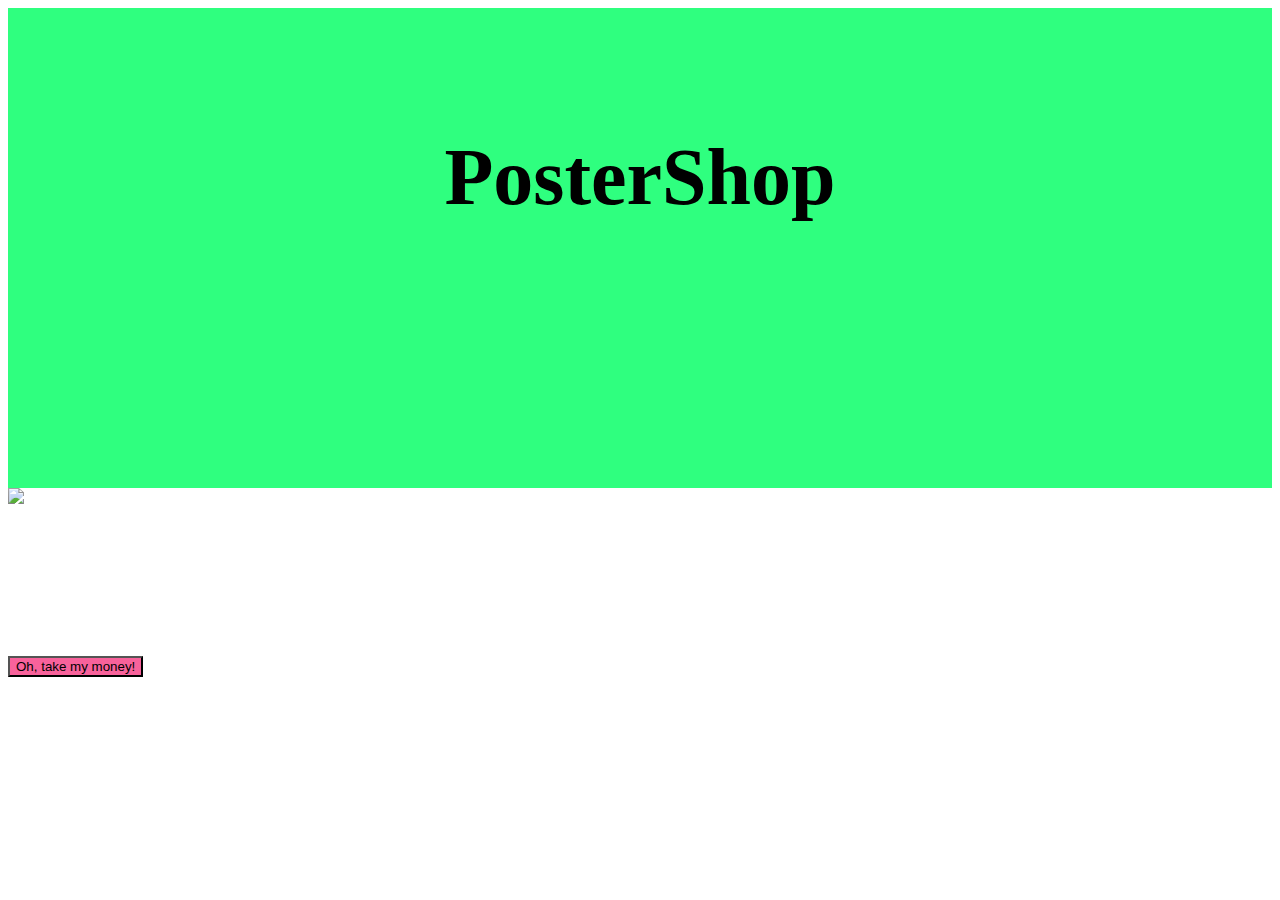
==== index.html @ 748388c4 "starting with postershop" ====
<!DOCTYPE html>
<html lang="en">
  <head>
    <meta charset="UTF-8" />
    <meta name="viewport" content="width=device-width, initial-scale=1.0" />
    <link rel="stylesheet" href="index.css" />

    <title>Poster Shop</title>
  </head>
  <body>
    <header><h1>PosterShop</h1>
    <img src="assets/ninjahead.svg" alt="">
    
    
    
    </header>

    <main>
    
      <article class="card">
        <img src="assets/char-1.png" alt="astronaut" />
        <h1>Austonaut</h1>
        <p>
          Pellentesque habitant morbi tristique senectus et netus et malesuada
          fames ac turpis egestas. Vestibulum tortor quam, feugiat vitae,
        </p>
        <button>Oh, take my money!</button>
      </article>
    </main>
    
  </body>
</html>
---- index.css ----
* {
  box-sizing: border-box;
}

body {
}

header {
  box-sizing: border-box;
  display: grid;

  background-color: rgb(47, 255, 127);
  height: 30rem;
  margin: 0;
  border: 0;
}

header img {
  align-self: end;
  justify-self: center;
}

header h1 {
  justify-self: center;
  align-self: center;
  font-size: 5rem;
}

.card {
  width: 25em;
  color: white;
}

.card img {
  width: 25em;
}

.card button {
  background-color: rgb(248, 98, 155);
}
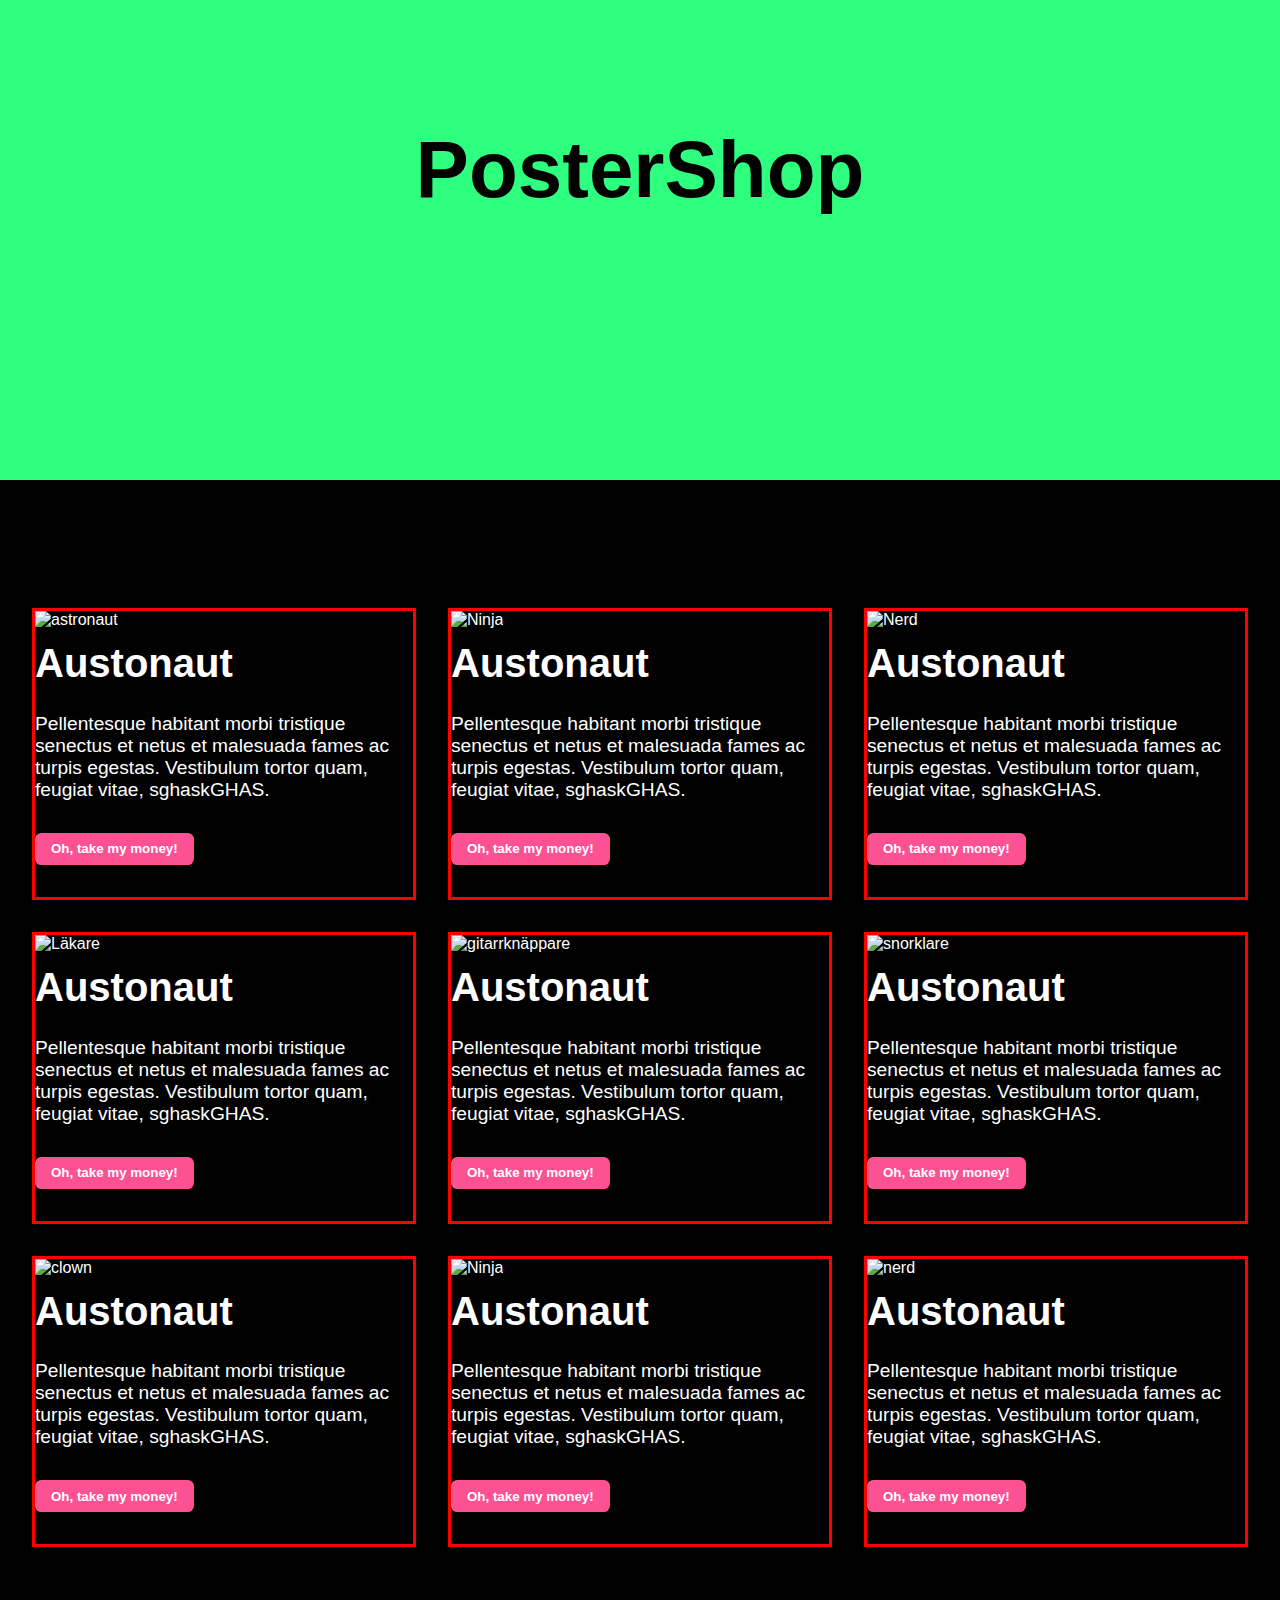
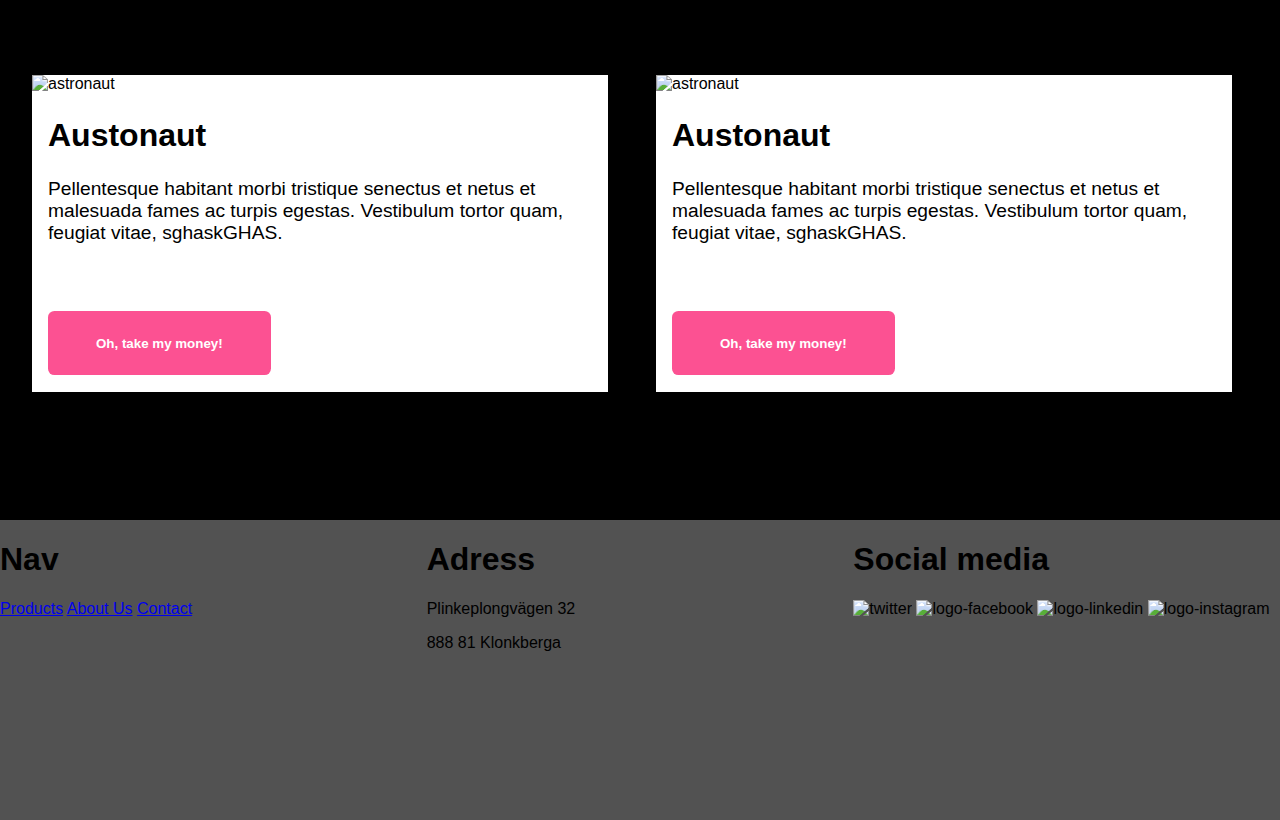
==== commit dd07830f: "updating the exceciste with grids" ====
--- a/index.html
+++ b/index.html
@@ -8,25 +8,149 @@
     <title>Poster Shop</title>
   </head>
   <body>
-    <header><h1>PosterShop</h1>
-    <img src="assets/ninjahead.svg" alt="">
-    
-    
-    
+    <header>
+      <h1>PosterShop</h1>
+      <img src="assets/ninjahead.svg" alt="" />
     </header>
 
     <main>
-    
-      <article class="card">
-        <img src="assets/char-1.png" alt="astronaut" />
-        <h1>Austonaut</h1>
-        <p>
-          Pellentesque habitant morbi tristique senectus et netus et malesuada
-          fames ac turpis egestas. Vestibulum tortor quam, feugiat vitae,
-        </p>
-        <button>Oh, take my money!</button>
-      </article>
+      <section class="gallery">
+        <article class="card">
+          <img src="assets/char-1.png" alt="astronaut" />
+          <h1>Austonaut</h1>
+          <p>
+            Pellentesque habitant morbi tristique senectus et netus et malesuada
+            fames ac turpis egestas. Vestibulum tortor quam, feugiat vitae,
+            sghaskGHAS.
+          </p>
+          <button>Oh, take my money!</button>
+        </article>
+        <article class="card">
+          <img src="assets/char-2.png" alt="Ninja" />
+          <h1>Austonaut</h1>
+          <p>
+            Pellentesque habitant morbi tristique senectus et netus et malesuada
+            fames ac turpis egestas. Vestibulum tortor quam, feugiat vitae,
+            sghaskGHAS.
+          </p>
+          <button>Oh, take my money!</button>
+        </article>
+        <article class="card">
+          <img src="assets/char-3.png" alt="Nerd" />
+          <h1>Austonaut</h1>
+          <p>
+            Pellentesque habitant morbi tristique senectus et netus et malesuada
+            fames ac turpis egestas. Vestibulum tortor quam, feugiat vitae,
+            sghaskGHAS.
+          </p>
+          <button>Oh, take my money!</button>
+        </article>
+        <article class="card">
+          <img src="assets/char-4.png" alt="Läkare" />
+          <h1>Austonaut</h1>
+          <p>
+            Pellentesque habitant morbi tristique senectus et netus et malesuada
+            fames ac turpis egestas. Vestibulum tortor quam, feugiat vitae,
+            sghaskGHAS.
+          </p>
+          <button>Oh, take my money!</button>
+        </article>
+        <article class="card">
+          <img src="assets/char-5.png" alt="gitarrknäppare" />
+          <h1>Austonaut</h1>
+          <p>
+            Pellentesque habitant morbi tristique senectus et netus et malesuada
+            fames ac turpis egestas. Vestibulum tortor quam, feugiat vitae,
+            sghaskGHAS.
+          </p>
+          <button>Oh, take my money!</button>
+        </article>
+        <article class="card">
+          <img src="assets/char-6.png" alt="snorklare" />
+          <h1>Austonaut</h1>
+          <p>
+            Pellentesque habitant morbi tristique senectus et netus et malesuada
+            fames ac turpis egestas. Vestibulum tortor quam, feugiat vitae,
+            sghaskGHAS.
+          </p>
+          <button>Oh, take my money!</button>
+        </article>
+        <article class="card">
+          <img src="assets/char-7.png" alt="clown" />
+          <h1>Austonaut</h1>
+          <p>
+            Pellentesque habitant morbi tristique senectus et netus et malesuada
+            fames ac turpis egestas. Vestibulum tortor quam, feugiat vitae,
+            sghaskGHAS.
+          </p>
+          <button>Oh, take my money!</button>
+        </article>
+        <article class="card">
+          <img src="assets/char-8.png" alt="Ninja" />
+          <h1>Austonaut</h1>
+          <p>
+            Pellentesque habitant morbi tristique senectus et netus et malesuada
+            fames ac turpis egestas. Vestibulum tortor quam, feugiat vitae,
+            sghaskGHAS.
+          </p>
+          <button>Oh, take my money!</button>
+        </article>
+        <article class="card">
+          <img src="assets/char-9.png" alt="nerd" />
+          <h1>Austonaut</h1>
+          <p>
+            Pellentesque habitant morbi tristique senectus et netus et malesuada
+            fames ac turpis egestas. Vestibulum tortor quam, feugiat vitae,
+            sghaskGHAS.
+          </p>
+          <button>Oh, take my money!</button>
+        </article>
+      </section>
+
+      <section class="galleryLarge">
+        <article class="cardLarge">
+          <img src="assets/char-10.png" alt="astronaut" />
+          <h1>Austonaut</h1>
+          <p>
+            Pellentesque habitant morbi tristique senectus et netus et malesuada
+            fames ac turpis egestas. Vestibulum tortor quam, feugiat vitae,
+            sghaskGHAS.
+          </p>
+          <button>Oh, take my money!</button>
+        </article>
+        <article class="cardLarge">
+          <img src="assets/char-11.png" alt="astronaut" />
+          <h1>Austonaut</h1>
+          <p>
+            Pellentesque habitant morbi tristique senectus et netus et malesuada
+            fames ac turpis egestas. Vestibulum tortor quam, feugiat vitae,
+            sghaskGHAS.
+          </p>
+          <button>Oh, take my money!</button>
+        </article>
+      </section>
     </main>
-    
+
+    <footer>
+      <div id="footer_nav">
+        <h1>Nav</h1>
+
+        <a href="x">Products</a>
+        <a href="x">About Us</a>
+        <a href="x">Contact</a>
+      </div>
+      <div id="footer_adress">
+        <h1>Adress</h1>
+        <p>Plinkeplongvägen 32</p>
+        <p>888 81 Klonkberga</p>
+      </div>
+      <div id="footer_media">
+        <h1>Social media</h1>
+        <img src="assets/logo-twitter.svg" alt="twitter" />
+        <img src="assets/logo-facebook.svg" alt="logo-facebook" />
+        <img src="assets/logo-linkedin.svg" alt="logo-linkedin" />
+        <img src="assets/logo-instagram.svg" alt="logo-instagram" />
+      </div>
+    </footer>
   </body>
 </html>
--- a/index.css
+++ b/index.css
@@ -3,16 +3,25 @@
 }
 
 body {
+  box-sizing: border-box;
+  font-family: Arial, Helvetica, sans-serif;
+
+  background-color: black;
+  margin: 0;
+  
+
+  
 }
 
 header {
   box-sizing: border-box;
   display: grid;
+  grid-column: 1;
 
   background-color: rgb(47, 255, 127);
   height: 30rem;
-  margin: 0;
-  border: 0;
+
+  border: none;
 }
 
 header img {
@@ -27,14 +36,108 @@
 }
 
 .card {
-  width: 25em;
+  width: 24rem;
   color: white;
+  border: solid red;
+}
+
+.card p {
+  font-size: 1.2rem;
 }
 
 .card img {
-  width: 25em;
+  width: 24rem;
+}
+
+.card h1 {
+  font-size: 2.5rem;
+  margin-top: 0.75rem;
 }
 
 .card button {
-  background-color: rgb(248, 98, 155);
+  display: flex;
+  background-color: rgb(252, 81, 146);
+  height: 2rem;
+  padding: 1rem;
+  border-radius: 0.4rem;
+  border-style: none;
+  color: white;
+  font-weight: 600;
+  align-items: center;
+  margin-top: 2rem;
+  margin-bottom: 2rem;
 }
+
+.cardLarge {
+  width: 36rem;
+  color: rgb(0, 0, 0);
+  background-color: rgb(255, 255, 255);
+  padding-bottom: 0.05em;
+}
+
+.cardLarge p {
+  font-size: 1.2rem;
+  margin-left: 1rem;
+  margin-top: 0.3rem;
+}
+
+.cardLarge img {
+  width: 36rem;
+}
+
+.cardLarge h1 {
+  font-size: 2rem;
+  margin-top: 0.75em;
+  margin-bottom: 0.75em;
+  margin-left: 1rem;
+  font-weight: 700;
+}
+
+.cardLarge button {
+  display: flex;
+  background-color: rgb(252, 81, 146);
+  height: 4em;
+  padding: 2rem 3rem 2rem 3rem;
+  border-radius: 0.4rem;
+  border-style: none;
+  color: white;
+  font-weight: 600;
+  align-items: center;
+  margin-top: 5em;
+  margin-left: 1rem;
+  margin-bottom: 1rem;
+}
+
+footer {
+  height: 300px;
+  background-color: rgb(82, 82, 82);
+}
+
+main {
+  display: grid;
+  justify-content: center;
+}
+
+.gallery {
+  display: grid;
+  grid-template-columns: 33fr 33fr 33fr;
+  grid-template-rows: 33fr 33fr 33fr;
+  row-gap: 2rem;
+  column-gap: 2rem;
+  margin: 8rem auto 8rem auto;
+  background-color: rgb(0, 0, 0);
+}
+
+.galleryLarge {
+  display: grid;
+  grid-template-columns: 50fr 50fr;
+  column-gap: 2rem;
+  margin-bottom: 8rem;
+}
+
+footer {
+  display: grid;
+  grid-template-columns: 33fr 33fr 33fr;
+  justify-content: center;
+  
+} 
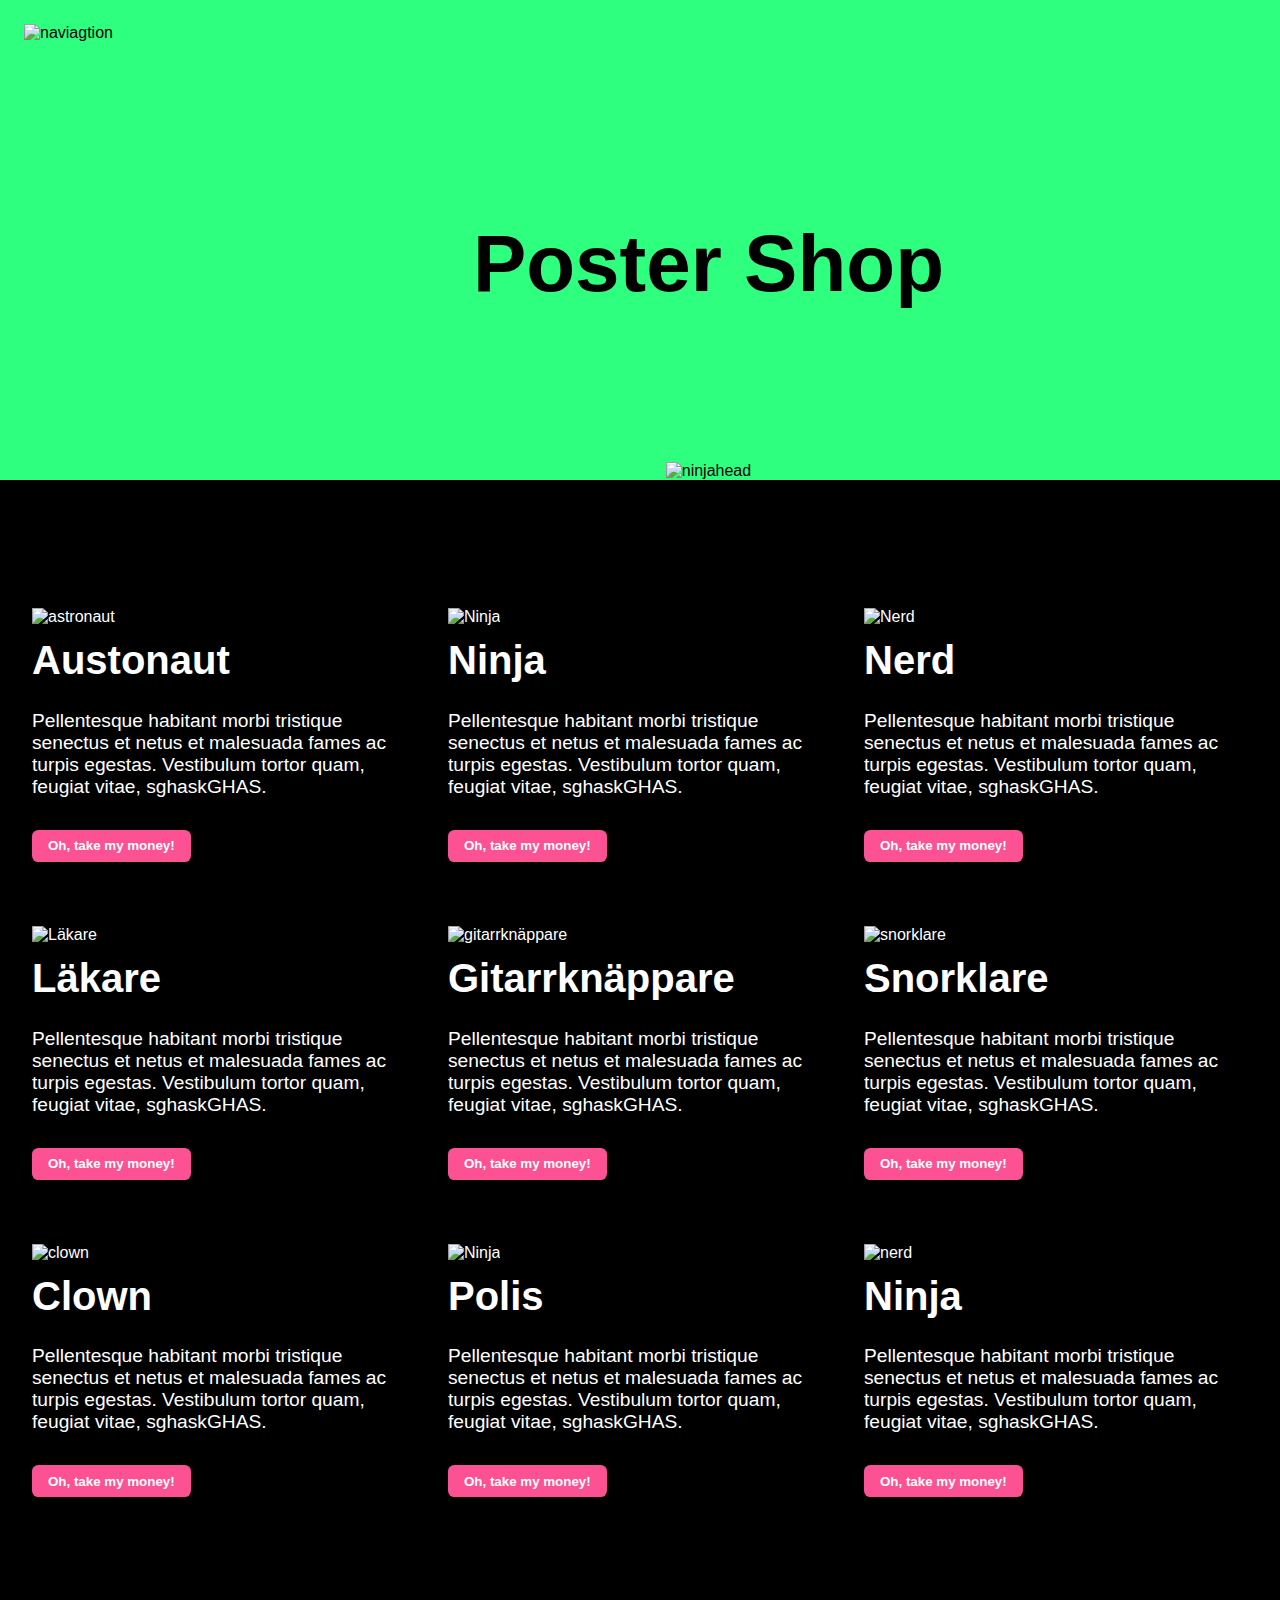
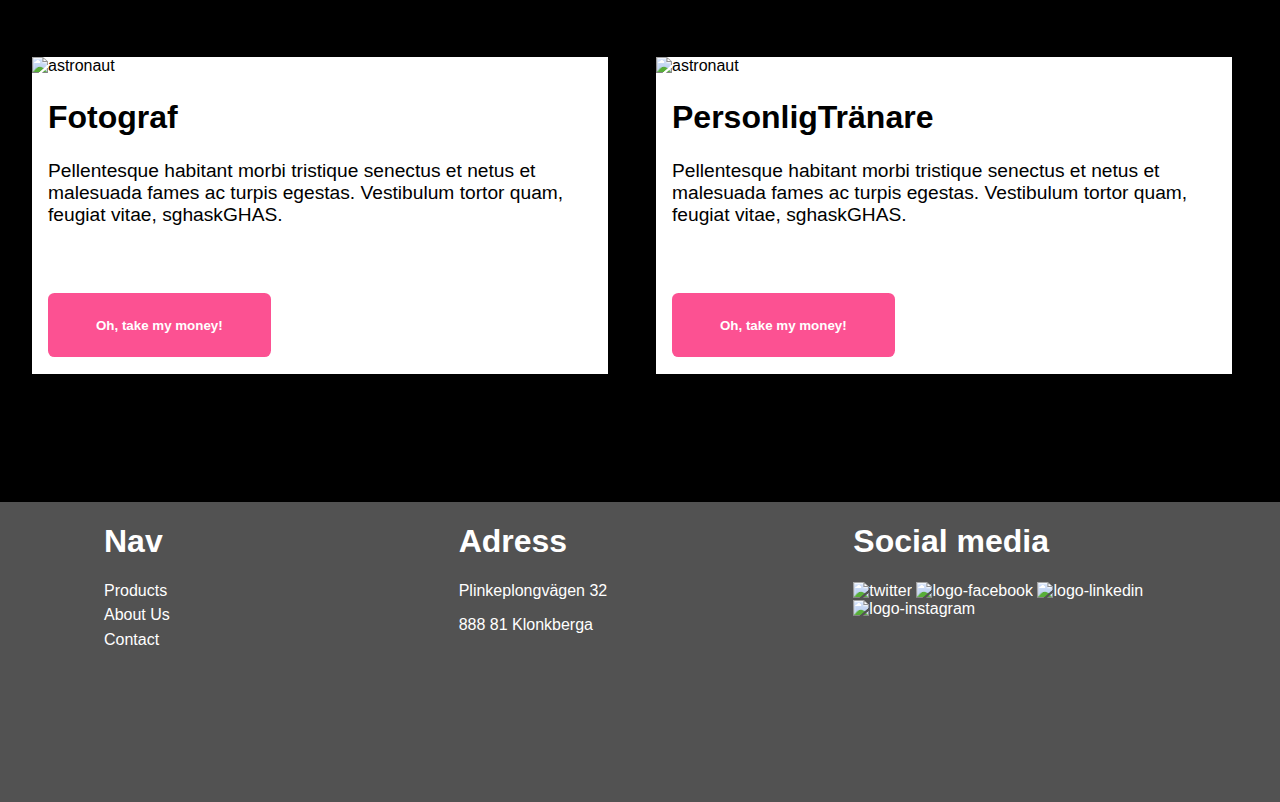
==== commit 6643d0ad: "finishing the index.html page" ====
--- a/index.html
+++ b/index.html
@@ -9,8 +9,9 @@
   </head>
   <body>
     <header>
-      <h1>PosterShop</h1>
-      <img src="assets/ninjahead.svg" alt="" />
+      <img id="navcon" src="assets/navicon.svg" alt="naviagtion" />
+      <h1>Poster Shop</h1>
+      <img id="ninja" src="assets/ninjahead.svg" alt="ninjahead" />
     </header>
 
     <main>
@@ -27,7 +28,7 @@
         </article>
         <article class="card">
           <img src="assets/char-2.png" alt="Ninja" />
-          <h1>Austonaut</h1>
+          <h1>Ninja</h1>
           <p>
             Pellentesque habitant morbi tristique senectus et netus et malesuada
             fames ac turpis egestas. Vestibulum tortor quam, feugiat vitae,
@@ -37,7 +38,7 @@
         </article>
         <article class="card">
           <img src="assets/char-3.png" alt="Nerd" />
-          <h1>Austonaut</h1>
+          <h1>Nerd</h1>
           <p>
             Pellentesque habitant morbi tristique senectus et netus et malesuada
             fames ac turpis egestas. Vestibulum tortor quam, feugiat vitae,
@@ -47,7 +48,7 @@
         </article>
         <article class="card">
           <img src="assets/char-4.png" alt="Läkare" />
-          <h1>Austonaut</h1>
+          <h1>Läkare</h1>
           <p>
             Pellentesque habitant morbi tristique senectus et netus et malesuada
             fames ac turpis egestas. Vestibulum tortor quam, feugiat vitae,
@@ -57,7 +58,7 @@
         </article>
         <article class="card">
           <img src="assets/char-5.png" alt="gitarrknäppare" />
-          <h1>Austonaut</h1>
+          <h1>Gitarrknäppare</h1>
           <p>
             Pellentesque habitant morbi tristique senectus et netus et malesuada
             fames ac turpis egestas. Vestibulum tortor quam, feugiat vitae,
@@ -67,7 +68,7 @@
         </article>
         <article class="card">
           <img src="assets/char-6.png" alt="snorklare" />
-          <h1>Austonaut</h1>
+          <h1>Snorklare</h1>
           <p>
             Pellentesque habitant morbi tristique senectus et netus et malesuada
             fames ac turpis egestas. Vestibulum tortor quam, feugiat vitae,
@@ -77,7 +78,7 @@
         </article>
         <article class="card">
           <img src="assets/char-7.png" alt="clown" />
-          <h1>Austonaut</h1>
+          <h1>Clown</h1>
           <p>
             Pellentesque habitant morbi tristique senectus et netus et malesuada
             fames ac turpis egestas. Vestibulum tortor quam, feugiat vitae,
@@ -87,7 +88,7 @@
         </article>
         <article class="card">
           <img src="assets/char-8.png" alt="Ninja" />
-          <h1>Austonaut</h1>
+          <h1>Polis</h1>
           <p>
             Pellentesque habitant morbi tristique senectus et netus et malesuada
             fames ac turpis egestas. Vestibulum tortor quam, feugiat vitae,
@@ -97,7 +98,7 @@
         </article>
         <article class="card">
           <img src="assets/char-9.png" alt="nerd" />
-          <h1>Austonaut</h1>
+          <h1>Ninja</h1>
           <p>
             Pellentesque habitant morbi tristique senectus et netus et malesuada
             fames ac turpis egestas. Vestibulum tortor quam, feugiat vitae,
@@ -109,8 +110,8 @@
 
       <section class="galleryLarge">
         <article class="cardLarge">
-          <img src="assets/char-10.png" alt="astronaut" />
-          <h1>Austonaut</h1>
+          <img src="assets/char-7.png" alt="astronaut" />
+          <h1>Fotograf</h1>
           <p>
             Pellentesque habitant morbi tristique senectus et netus et malesuada
             fames ac turpis egestas. Vestibulum tortor quam, feugiat vitae,
@@ -119,8 +120,8 @@
           <button>Oh, take my money!</button>
         </article>
         <article class="cardLarge">
-          <img src="assets/char-11.png" alt="astronaut" />
-          <h1>Austonaut</h1>
+          <img src="assets/char-9.png" alt="astronaut" />
+          <h1>PersonligTränare</h1>
           <p>
             Pellentesque habitant morbi tristique senectus et netus et malesuada
             fames ac turpis egestas. Vestibulum tortor quam, feugiat vitae,
@@ -132,24 +133,27 @@
     </main>
 
     <footer>
-      <div id="footer_nav">
-        <h1>Nav</h1>
-
-        <a href="x">Products</a>
-        <a href="x">About Us</a>
-        <a href="x">Contact</a>
-      </div>
-      <div id="footer_adress">
-        <h1>Adress</h1>
-        <p>Plinkeplongvägen 32</p>
-        <p>888 81 Klonkberga</p>
-      </div>
-      <div id="footer_media">
-        <h1>Social media</h1>
-        <img src="assets/logo-twitter.svg" alt="twitter" />
-        <img src="assets/logo-facebook.svg" alt="logo-facebook" />
-        <img src="assets/logo-linkedin.svg" alt="logo-linkedin" />
-        <img src="assets/logo-instagram.svg" alt="logo-instagram" />
+      <div class="footer_content">
+        <div id="footer_nav">
+          <ul>
+            <h1>Nav</h1>
+            <li><a href="x">Products</a></li>
+            <li><a href="x">About Us</a></li>
+            <li><a href="x">Contact</a></li>
+          </ul>
+        </div>
+        <div id="footer_adress">
+          <h1>Adress</h1>
+          <p>Plinkeplongvägen 32</p>
+          <p>888 81 Klonkberga</p>
+        </div>
+        <div id="footer_media">
+          <h1>Social media</h1>
+          <img src="assets/logo-twitter.svg" alt="twitter" />
+          <img src="assets/logo-facebook.svg" alt="logo-facebook" />
+          <img src="assets/logo-linkedin.svg" alt="logo-linkedin" />
+          <img src="assets/logo-instagram.svg" alt="logo-instagram" />
+        </div>
       </div>
     </footer>
   </body>
--- a/index.css
+++ b/index.css
@@ -8,15 +8,13 @@
 
   background-color: black;
   margin: 0;
-  
-
-  
 }
 
 header {
   box-sizing: border-box;
   display: grid;
-  grid-column: 1;
+  grid-template-columns: auto auto auto;
+  grid-template-rows: auto auto auto;
 
   background-color: rgb(47, 255, 127);
   height: 30rem;
@@ -24,21 +22,30 @@
   border: none;
 }
 
-header img {
+#ninja {
   align-self: end;
   justify-self: center;
+  grid-column: 2;
+  grid-row: 3;
 }
 
 header h1 {
   justify-self: center;
+  font-weight: 900;
   align-self: center;
   font-size: 5rem;
+  grid-column: 2;
+  grid-row: 2;
+}
+
+#navcon {
+  grid-column: 1;
+  margin: 1.5rem;
 }
 
 .card {
   width: 24rem;
   color: white;
-  border: solid red;
 }
 
 .card p {
@@ -137,7 +144,28 @@
 
 footer {
   display: grid;
+  justify-content: center;
+}
+
+.footer_content {
+  display: grid;
   grid-template-columns: 33fr 33fr 33fr;
-  justify-content: center;
-  
-} 
+
+  row-gap: 2rem;
+  column-gap: 2rem;
+  width: 72rem;
+  color: white;
+}
+
+.footer_content ul {
+  list-style: none;
+}
+
+.footer_content li {
+  margin-bottom: 0.4rem;
+}
+
+.footer_content a {
+  color: white;
+  text-decoration-line: none;
+}
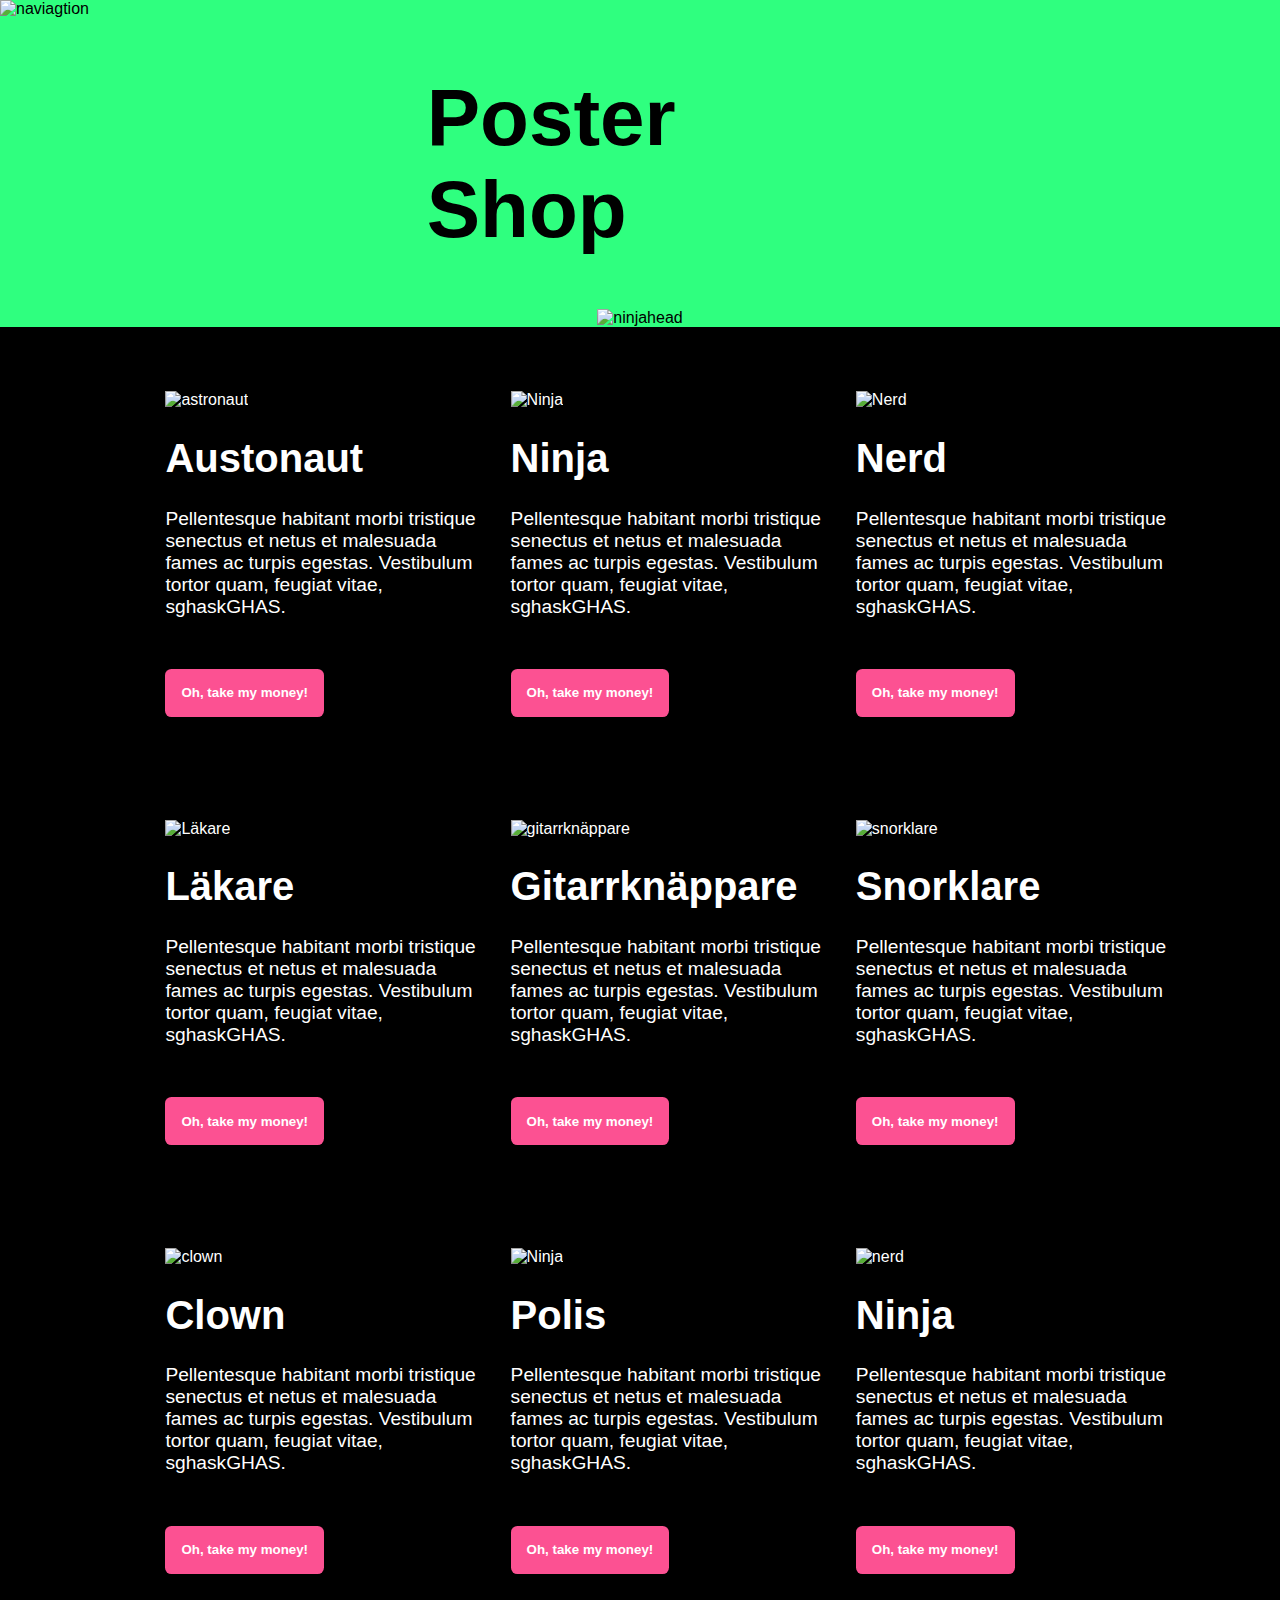
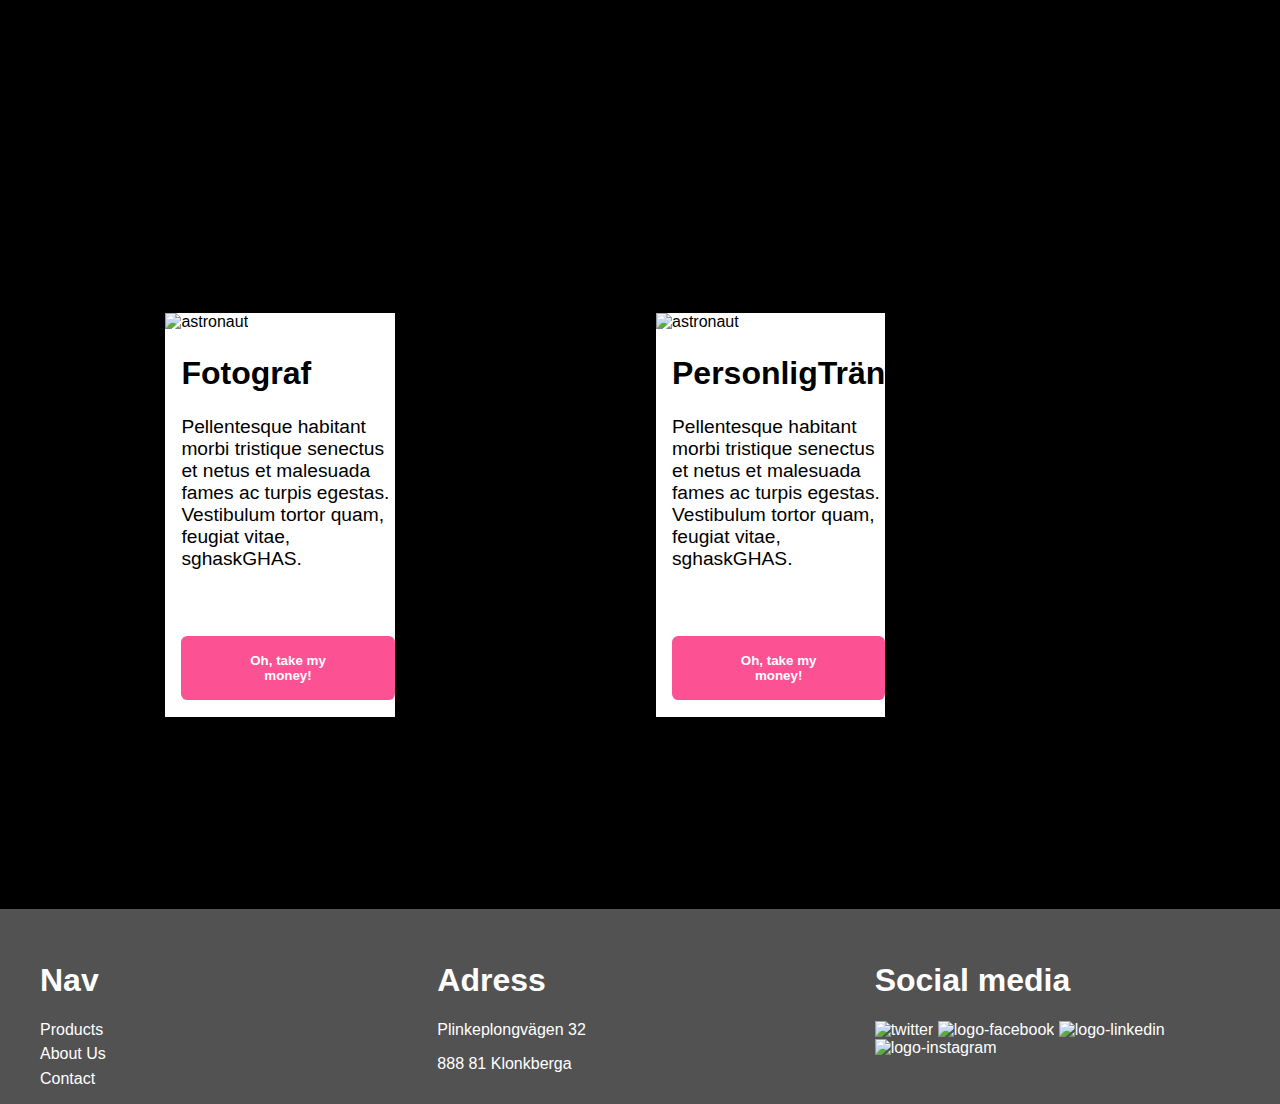
==== commit 721a2112: "adding responsiveness and updating grid layout" ====
--- a/index.html
+++ b/index.html
@@ -8,13 +8,13 @@
     <title>Poster Shop</title>
   </head>
   <body>
-    <header>
-      <img id="navcon" src="assets/navicon.svg" alt="naviagtion" />
-      <h1>Poster Shop</h1>
-      <img id="ninja" src="assets/ninjahead.svg" alt="ninjahead" />
-    </header>
+    <main>
+      <header>
+        <img id="navcon" src="assets/navicon.svg" alt="naviagtion" />
+        <h1>Poster Shop</h1>
+        <img id="ninja" src="assets/ninjahead.svg" alt="ninjahead" />
+      </header>
 
-    <main>
       <section class="gallery">
         <article class="card">
           <img src="assets/char-1.png" alt="astronaut" />
@@ -106,6 +106,8 @@
           </p>
           <button>Oh, take my money!</button>
         </article>
+
+     
       </section>
 
       <section class="galleryLarge">
@@ -130,31 +132,31 @@
           <button>Oh, take my money!</button>
         </article>
       </section>
+
+      <footer>
+        <div class="footer_content">
+          <div id="footer_nav">
+            <ul>
+              <h1>Nav</h1>
+              <li><a href="x">Products</a></li>
+              <li><a href="x">About Us</a></li>
+              <li><a href="x">Contact</a></li>
+            </ul>
+          </div>
+          <div id="footer_adress">
+            <h1>Adress</h1>
+            <p>Plinkeplongvägen 32</p>
+            <p>888 81 Klonkberga</p>
+          </div>
+          <div id="footer_media">
+            <h1>Social media</h1>
+            <img src="assets/logo-twitter.svg" alt="twitter" />
+            <img src="assets/logo-facebook.svg" alt="logo-facebook" />
+            <img src="assets/logo-linkedin.svg" alt="logo-linkedin" />
+            <img src="assets/logo-instagram.svg" alt="logo-instagram" />
+          </div>
+        </div>
+      </footer>
     </main>
-
-    <footer>
-      <div class="footer_content">
-        <div id="footer_nav">
-          <ul>
-            <h1>Nav</h1>
-            <li><a href="x">Products</a></li>
-            <li><a href="x">About Us</a></li>
-            <li><a href="x">Contact</a></li>
-          </ul>
-        </div>
-        <div id="footer_adress">
-          <h1>Adress</h1>
-          <p>Plinkeplongvägen 32</p>
-          <p>888 81 Klonkberga</p>
-        </div>
-        <div id="footer_media">
-          <h1>Social media</h1>
-          <img src="assets/logo-twitter.svg" alt="twitter" />
-          <img src="assets/logo-facebook.svg" alt="logo-facebook" />
-          <img src="assets/logo-linkedin.svg" alt="logo-linkedin" />
-          <img src="assets/logo-instagram.svg" alt="logo-instagram" />
-        </div>
-      </div>
-    </footer>
   </body>
 </html>
--- a/index.css
+++ b/index.css
@@ -3,7 +3,6 @@
 }
 
 body {
-  box-sizing: border-box;
   font-family: Arial, Helvetica, sans-serif;
 
   background-color: black;
@@ -13,13 +12,85 @@
 header {
   box-sizing: border-box;
   display: grid;
-  grid-template-columns: auto auto auto;
+  grid-template-columns: 33fr 33fr 33fr;
   grid-template-rows: auto auto auto;
 
   background-color: rgb(47, 255, 127);
-  height: 30rem;
 
   border: none;
+  grid-area: header;
+}
+
+main {
+  display: grid;
+  justify-content: center;
+  grid-template-columns: 10fr 27fr 27fr 27fr 10fr;
+  grid-template-rows: auto auto auto auto;
+  grid-template-areas:
+    "header header header header header"
+    ". gallery gallery gallery . "
+    ". galleryL galleryL galleryL ."
+    " footer footer footer footer footer";
+
+  gap: 4rem;
+}
+
+.gallery {
+  display: grid;
+  grid-template-columns: 33% 33% 33%;
+  grid-template-rows: 25% 25% 25% auto;
+  row-gap: 4rem;
+  column-gap: 2rem;
+  margin: 0;
+  background-color: rgb(0, 0, 0);
+  grid-area: gallery;
+
+  align-items: stretch;
+}
+
+.galleryLarge {
+  display: grid;
+  grid-template-columns: 50fr 50fr;
+  column-gap: 2rem;
+  margin-bottom: 8rem;
+  grid-area: galleryL;
+}
+
+.card {
+  color: white;
+}
+
+.card img {
+  width: 100%;
+}
+
+.card p {
+  font-size: 1.2rem;
+}
+
+.card h1 {
+  font-size: 2.5em;
+}
+
+.card button {
+  background-color: rgb(252, 81, 146);
+  width: 40fr;
+  height: 3rem;
+  padding: 1rem;
+  border-radius: 0.4rem;
+  border-style: none;
+  color: white;
+  font-weight: 600;
+
+  margin-top: 2rem;
+  margin-bottom: 6rem;
+  text-align: center;
+}
+
+footer {
+  height: 300fr;
+  background-color: rgb(82, 82, 82);
+  grid-area: footer;
 }
 
 #ninja {
@@ -40,43 +111,105 @@
 
 #navcon {
   grid-column: 1;
-  margin: 1.5rem;
-}
-
-.card {
-  width: 24rem;
-  color: white;
-}
-
-.card p {
-  font-size: 1.2rem;
-}
-
-.card img {
-  width: 24rem;
-}
-
-.card h1 {
-  font-size: 2.5rem;
-  margin-top: 0.75rem;
-}
-
-.card button {
-  display: flex;
+  margin: 1.5;
+}
+
+footer {
+  display: grid;
+  justify-content: center;
+  grid-area: footer;
+}
+
+.footer_content {
+  display: grid;
+  grid-template-columns: 33fr 33fr 33fr;
+
+  row-gap: 2rem;
+  column-gap: 2rem;
+  width: auto;
+  color: white;
+  margin-top: 2rem;
+}
+
+.footer_content ul {
+  list-style: none;
+}
+
+.footer_content li {
+  margin-bottom: 0.4rem;
+}
+
+.footer_content a {
+  color: white;
+  text-decoration-line: none;
+}
+
+.checkout {
+  display: grid;
+  color: white;
+  grid-template-columns: 33% 33% 33%;
+  grid-template-rows: auto auto auto 1px auto auto;
+  font-size: 2rem;
+}
+
+.checkout button {
   background-color: rgb(252, 81, 146);
-  height: 2rem;
-  padding: 1rem;
+  color: white;
+  font-weight: 600;
+  height: 4rem;
+  padding: 0.5rem 1rem 0.5rem 1rem;
   border-radius: 0.4rem;
-  border-style: none;
-  color: white;
-  font-weight: 600;
-  align-items: center;
-  margin-top: 2rem;
-  margin-bottom: 2rem;
+  max-width: fit-content;
+
+  text-align: center;
+  grid-column: 3;
+  grid-row: 5;
+  justify-self: right;
+  font-size: 1.5rem;
+  margin-top: 6rem;
+}
+
+.vara {
+  grid-column: 1;
+  text-align: left;
+}
+
+.antal {
+  grid-column: 2;
+  text-align: center;
+}
+
+.price {
+  grid-column: 3;
+
+  text-align: right;
+}
+
+.markerad {
+  background-color: rgb(49, 17, 17);
+  font-size: 1.4rem;
+  padding-top: 0.5rem;
+  padding-bottom: 0.5rem;
+
+  margin: 0;
+}
+
+.bold {
+  font-weight: 900;
+}
+.line {
+  background-color: aliceblue;
+}
+
+#vit {
+  margin-top: 8rem;
+  margin-bottom: 4rem;
+  color: white;
+  font-size: 3rem;
 }
 
 .cardLarge {
-  width: 36rem;
+  width: 50%;
   color: rgb(0, 0, 0);
   background-color: rgb(255, 255, 255);
   padding-bottom: 0.05em;
@@ -89,7 +222,7 @@
 }
 
 .cardLarge img {
-  width: 36rem;
+  width: 50%;
 }
 
 .cardLarge h1 {
@@ -115,57 +248,78 @@
   margin-bottom: 1rem;
 }
 
-footer {
-  height: 300px;
-  background-color: rgb(82, 82, 82);
-}
-
-main {
-  display: grid;
-  justify-content: center;
-}
-
-.gallery {
-  display: grid;
-  grid-template-columns: 33fr 33fr 33fr;
-  grid-template-rows: 33fr 33fr 33fr;
-  row-gap: 2rem;
-  column-gap: 2rem;
-  margin: 8rem auto 8rem auto;
-  background-color: rgb(0, 0, 0);
-}
-
-.galleryLarge {
-  display: grid;
-  grid-template-columns: 50fr 50fr;
-  column-gap: 2rem;
-  margin-bottom: 8rem;
-}
-
-footer {
-  display: grid;
-  justify-content: center;
-}
-
-.footer_content {
-  display: grid;
-  grid-template-columns: 33fr 33fr 33fr;
-
-  row-gap: 2rem;
-  column-gap: 2rem;
-  width: 72rem;
-  color: white;
-}
-
-.footer_content ul {
-  list-style: none;
-}
-
-.footer_content li {
-  margin-bottom: 0.4rem;
-}
-
-.footer_content a {
-  color: white;
-  text-decoration-line: none;
-}
+@media only screen and (max-width: 768px) {
+  main {
+    display: grid;
+    justify-content: center;
+    grid-template-columns: 10fr 80fr 10fr;
+    grid-template-rows: auto auto auto;
+    grid-template-areas:
+      "header header header"
+      ". gallery ."
+      "footer footer footer";
+
+    gap: 1fr;
+    justify-items: stretch;
+  }
+
+  header {
+    box-sizing: border-box;
+    display: grid;
+    grid-template-columns: 33fr 33fr 33fr;
+    grid-template-rows: auto auto auto;
+
+    background-color: rgb(47, 255, 127);
+
+    border: none;
+    grid-area: header;
+  }
+
+  .gallery {
+    display: grid;
+    grid-template-columns: auto;
+    grid-template-rows: auto auto auto auto;
+    row-gap: 2rem;
+
+    margin: 0rem;
+    background-color: rgb(0, 0, 0);
+    grid-area: gallery;
+
+    align-items: stretch;
+  }
+
+  .footer {
+    display: grid;
+
+    grid-area: footer;
+    background-color: grey;
+    grid-template-columns: 100fr;
+  }
+
+  .footer_content {
+    display: grid;
+    grid-template-columns: 20fr 80fr 20fr;
+
+    grid-template-rows: 33fr 33fr 33fr;
+
+    column-gap: 2rem;
+
+    color: white;
+    margin-top: 2rem;
+  }
+
+  #footer_adress {
+    grid-column: 2;
+    grid-row: 2;
+  }
+
+  #footer_media {
+    grid-column: 2;
+    grid-row: 3;
+  }
+
+  #footer_nav {
+    grid-column: 2;
+    grid-row: 1;
+  }
+}
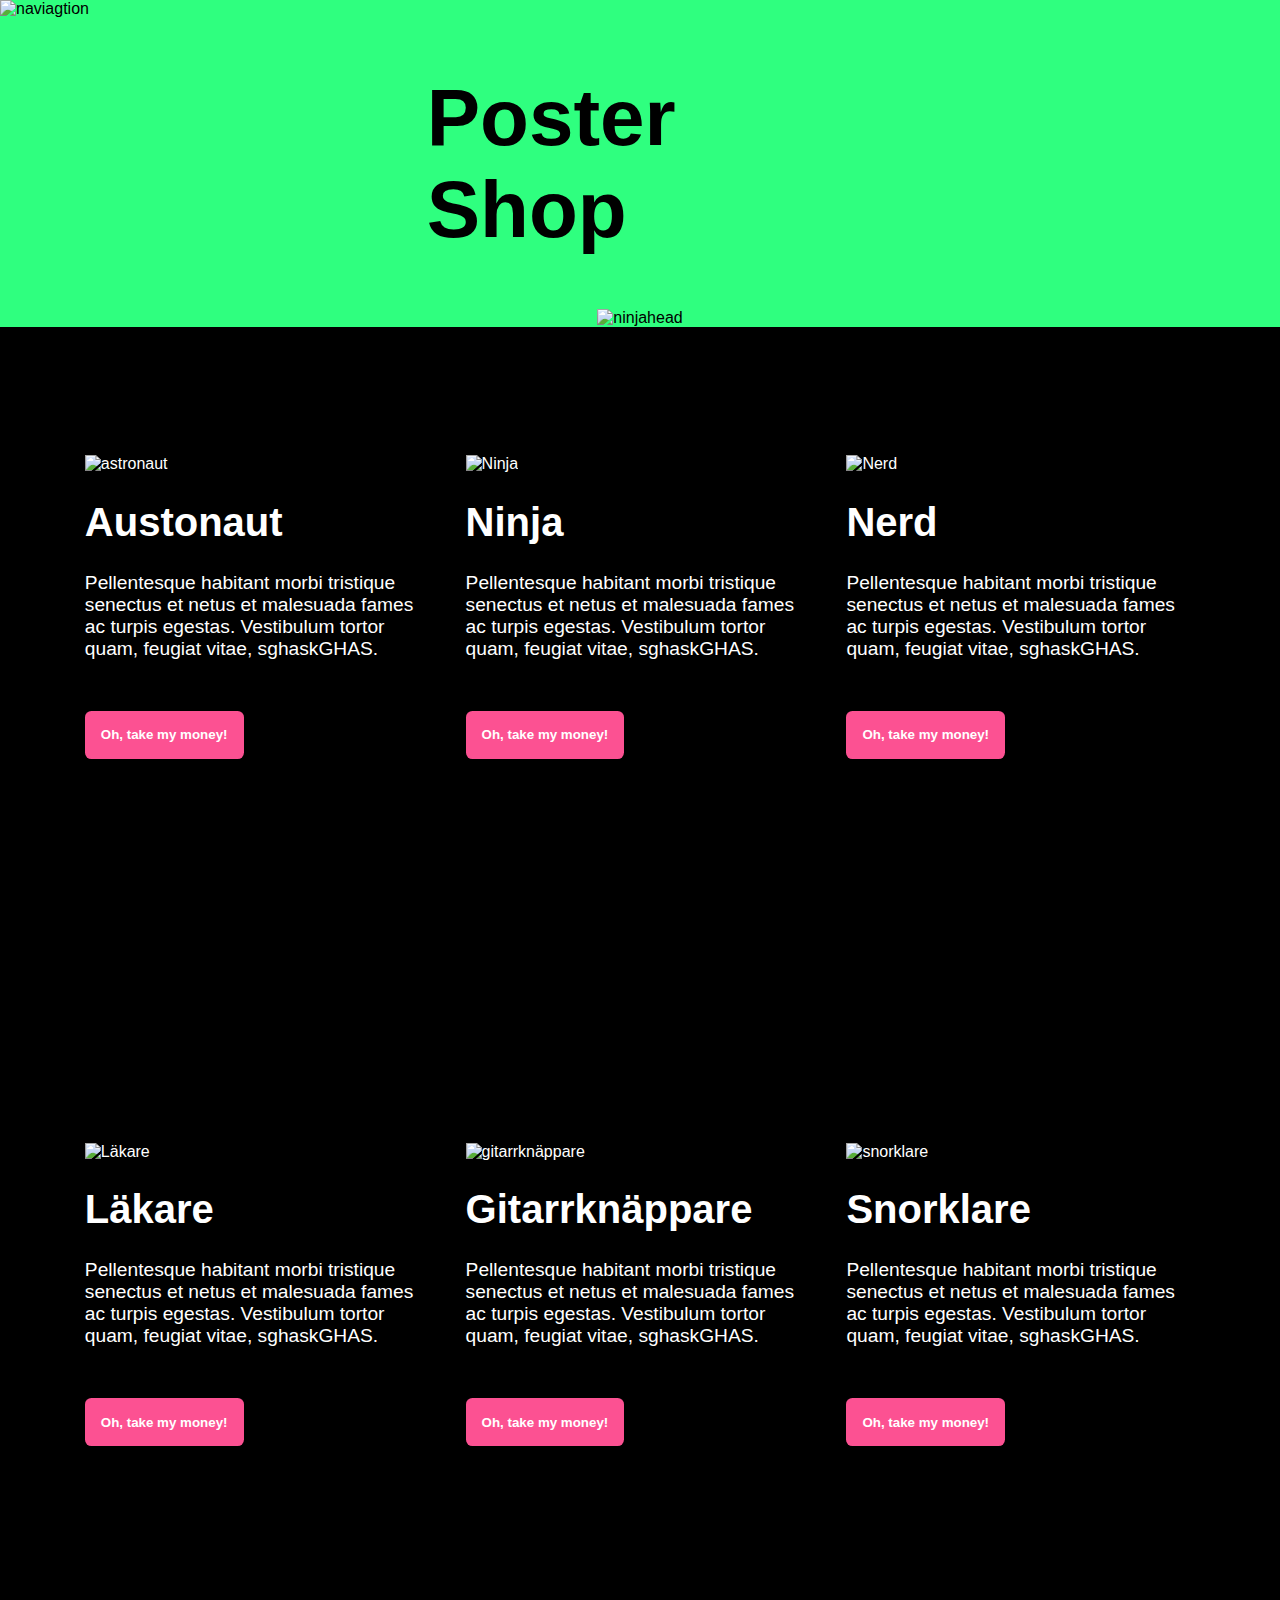
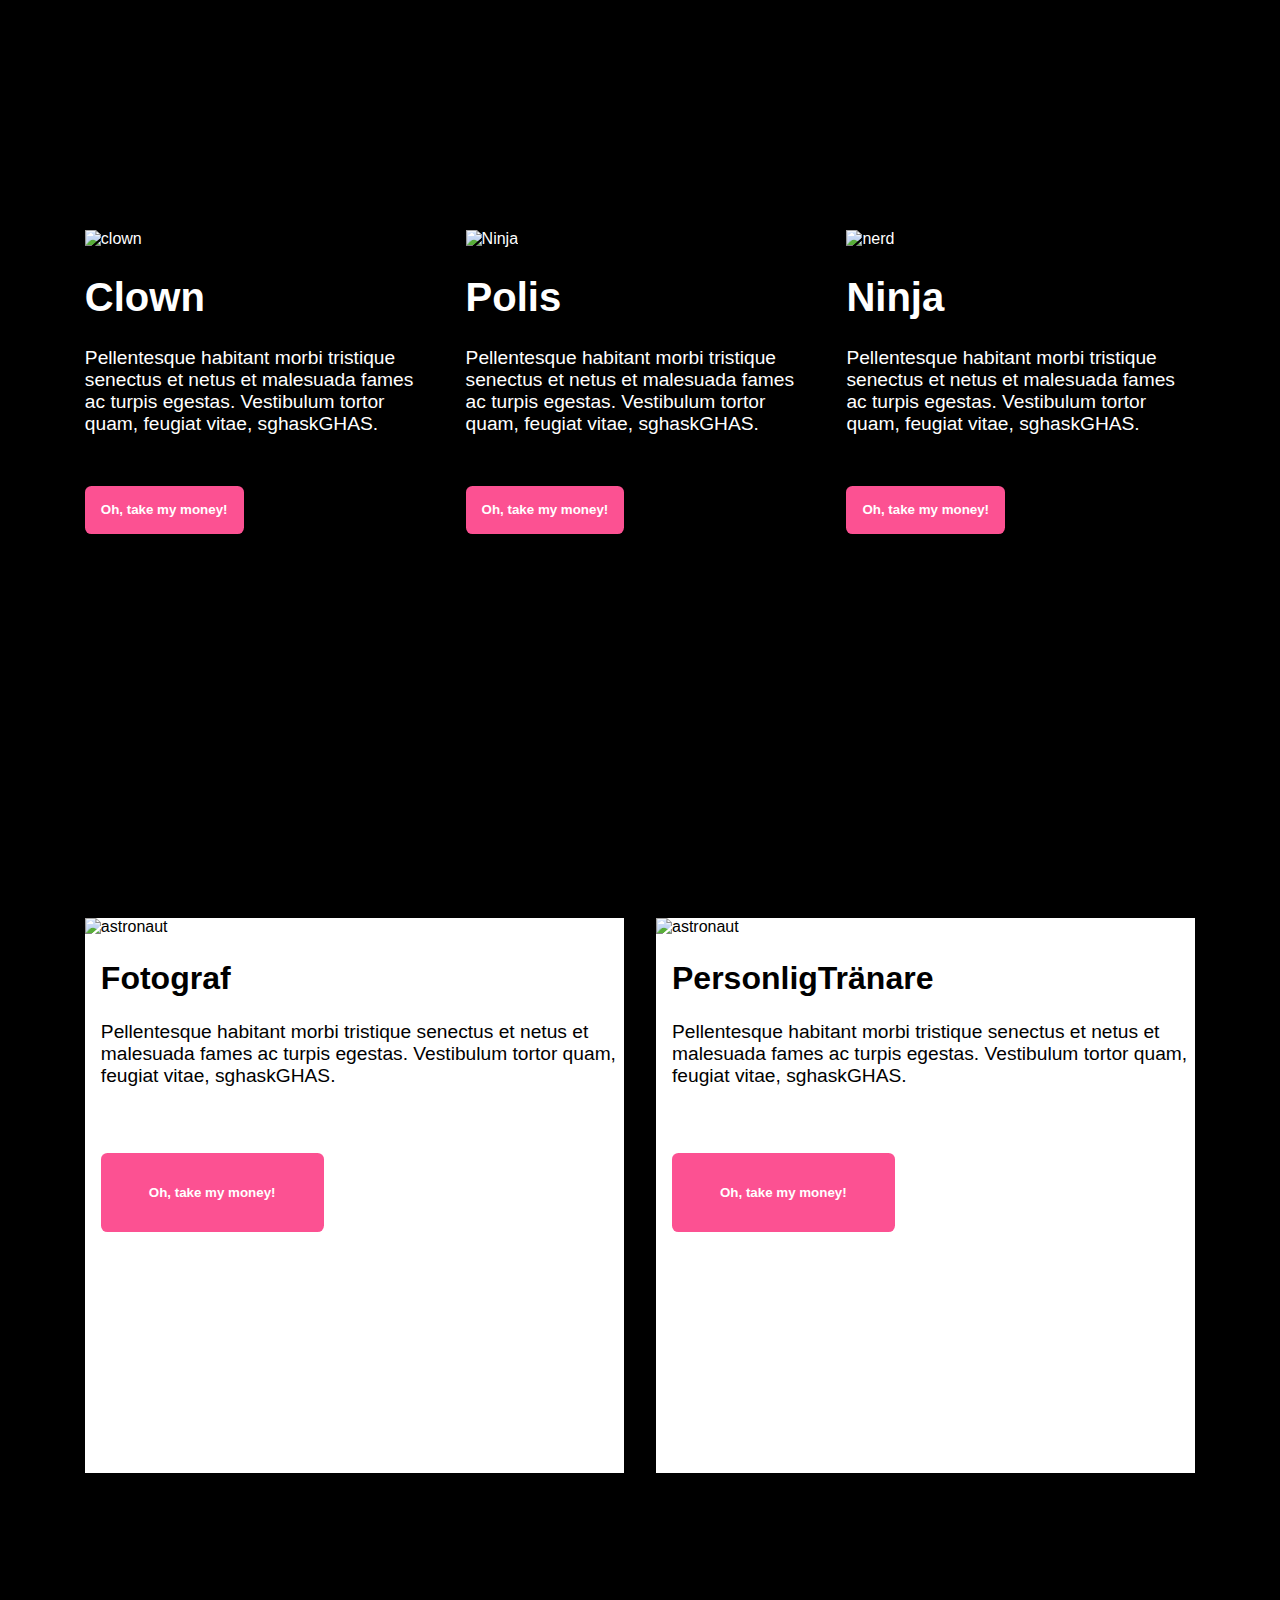
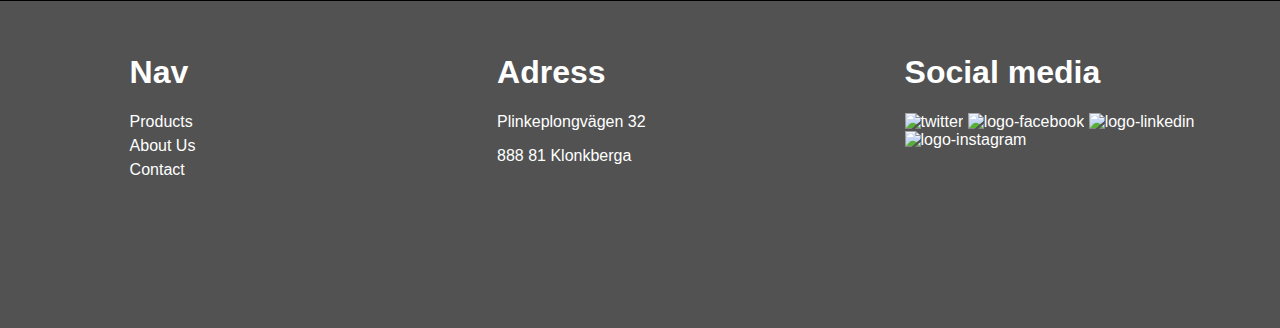
==== commit 71514325: "finalizing the postershop" ====
--- a/index.html
+++ b/index.html
@@ -8,7 +8,7 @@
     <title>Poster Shop</title>
   </head>
   <body>
-    <main>
+    <main class="main_store">
       <header>
         <img id="navcon" src="assets/navicon.svg" alt="naviagtion" />
         <h1>Poster Shop</h1>
@@ -107,10 +107,7 @@
           <button>Oh, take my money!</button>
         </article>
 
-     
-      </section>
 
-      <section class="galleryLarge">
         <article class="cardLarge">
           <img src="assets/char-7.png" alt="astronaut" />
           <h1>Fotograf</h1>
@@ -131,7 +128,15 @@
           </p>
           <button>Oh, take my money!</button>
         </article>
+
+     
       </section>
+      
+
+
+
+
+      
 
       <footer>
         <div class="footer_content">
--- a/index.css
+++ b/index.css
@@ -9,59 +9,84 @@
   margin: 0;
 }
 
+.main_store {
+  display: grid;
+
+  grid-template-columns: 10fr 20fr 20fr 20fr 10fr;
+  grid-template-rows: 10fr 80fr 10fr;
+  grid-template-areas:
+    "header header header header header"
+    ". gallery gallery gallery ."
+    "footer footer footer footer footer";
+
+  margin: 0;
+  row-gap: 8rem;
+  justify-content: center;
+}
+
+/*
+Header
+*/
 header {
-  box-sizing: border-box;
   display: grid;
   grid-template-columns: 33fr 33fr 33fr;
   grid-template-rows: auto auto auto;
 
   background-color: rgb(47, 255, 127);
 
-  border: none;
   grid-area: header;
 }
 
-main {
-  display: grid;
-  justify-content: center;
-  grid-template-columns: 10fr 27fr 27fr 27fr 10fr;
+header h1 {
+  justify-self: center;
+  font-weight: 900;
+  align-self: center;
+  font-size: 5rem;
+  grid-column: 2;
+  grid-row: 2;
+}
+
+#ninja {
+  align-self: end;
+  justify-self: center;
+  grid-column: 2;
+  grid-row: 3;
+}
+
+#navcon {
+  grid-column: 1;
+  margin: 1.5;
+}
+
+/*
+Gallery Grid
+*/
+
+.gallery {
+  display: grid;
+  grid-template-columns: 16.5% 16.5% 16.5% 16.5% 16.5% 16.5%;
   grid-template-rows: auto auto auto auto;
-  grid-template-areas:
-    "header header header header header"
-    ". gallery gallery gallery . "
-    ". galleryL galleryL galleryL ."
-    " footer footer footer footer footer";
-
-  gap: 4rem;
-}
-
-.gallery {
-  display: grid;
-  grid-template-columns: 33% 33% 33%;
-  grid-template-rows: 25% 25% 25% auto;
   row-gap: 4rem;
   column-gap: 2rem;
   margin: 0;
   background-color: rgb(0, 0, 0);
   grid-area: gallery;
-
-  align-items: stretch;
-}
-
-.galleryLarge {
-  display: grid;
-  grid-template-columns: 50fr 50fr;
-  column-gap: 2rem;
-  margin-bottom: 8rem;
-  grid-area: galleryL;
-}
+  justify-content: center;
+}
+
+/*
+Card
+*/
 
 .card {
   color: white;
+  grid-column-start: span 2;
+  max-width: 100%;
 }
 
 .card img {
-  width: 100%;
+  max-width: 100%;
+  object-fit: cover;
 }
 
 .card p {
@@ -87,48 +112,26 @@
   text-align: center;
 }
 
+/*
+Footer
+*/
+
 footer {
   height: 300fr;
   background-color: rgb(82, 82, 82);
   grid-area: footer;
 }
 
-#ninja {
-  align-self: end;
-  justify-self: center;
-  grid-column: 2;
-  grid-row: 3;
-}
-
-header h1 {
-  justify-self: center;
-  font-weight: 900;
-  align-self: center;
-  font-size: 5rem;
-  grid-column: 2;
-  grid-row: 2;
-}
-
-#navcon {
-  grid-column: 1;
-  margin: 1.5;
-}
-
-footer {
-  display: grid;
-  justify-content: center;
-  grid-area: footer;
-}
-
 .footer_content {
   display: grid;
   grid-template-columns: 33fr 33fr 33fr;
 
   row-gap: 2rem;
   column-gap: 2rem;
-  width: auto;
+  width: 80fr;
   color: white;
   margin-top: 2rem;
+  margin-left: 7%;
 }
 
 .footer_content ul {
@@ -142,6 +145,37 @@
 .footer_content a {
   color: white;
   text-decoration-line: none;
+}
+
+/*
+
+Checkout_page
+
+
+*/
+
+.main_checkout {
+  display: grid;
+  grid-template-columns: 10fr 20fr 20fr 20fr 10fr;
+  grid-template-rows: 10fr auto 10fr;
+  grid-template-areas:
+    "header header header header header"
+    ". gallery_checkout gallery_checkout gallery_checkout ."
+    "footer footer footer footer footer";
+
+  margin: 0;
+  row-gap: 8rem;
+  justify-content: center;
+}
+
+.gallery_checkout {
+  display: grid;
+  grid-template-columns: 16.5% 16.5% 16.5% 16.5% 16.5% 16.5%;
+  grid-template-rows: auto auto auto;
+  column-gap: 2rem;
+  margin-bottom: 8rem;
+  grid-area: gallery_checkout;
+  justify-content: center;
 }
 
 .checkout {
@@ -150,20 +184,22 @@
   grid-template-columns: 33% 33% 33%;
   grid-template-rows: auto auto auto 1px auto auto;
   font-size: 2rem;
+  grid-column-start: span 6;
+  margin-top: 8rem;
 }
 
 .checkout button {
   background-color: rgb(252, 81, 146);
   color: white;
   font-weight: 600;
-  height: 4rem;
-  padding: 0.5rem 1rem 0.5rem 1rem;
+  height: auto;
+  padding: 1.5rem 1rem 1.5rem 1rem;
   border-radius: 0.4rem;
   max-width: fit-content;
 
   text-align: center;
   grid-column: 3;
-  grid-row: 5;
+  grid-row: 6;
   justify-self: right;
   font-size: 1.5rem;
   margin-top: 6rem;
@@ -201,18 +237,21 @@
   background-color: aliceblue;
 }
 
-#vit {
-  margin-top: 8rem;
+#varor {
+  margin-top: 7rem;
   margin-bottom: 4rem;
-  color: white;
+  color: rgb(255, 255, 255);
   font-size: 3rem;
+  grid-column-start: span 6;
 }
 
 .cardLarge {
-  width: 50%;
   color: rgb(0, 0, 0);
   background-color: rgb(255, 255, 255);
   padding-bottom: 0.05em;
+  grid-column-start: span 3;
+  max-width: 100%;
+  object-fit: cover;
 }
 
 .cardLarge p {
@@ -222,7 +261,8 @@
 }
 
 .cardLarge img {
-  width: 50%;
+  width: 100%;
+  object-fit: cover;
 }
 
 .cardLarge h1 {
@@ -236,7 +276,7 @@
 .cardLarge button {
   display: flex;
   background-color: rgb(252, 81, 146);
-  height: 4em;
+  height: 4ema;
   padding: 2rem 3rem 2rem 3rem;
   border-radius: 0.4rem;
   border-style: none;
@@ -248,8 +288,12 @@
   margin-bottom: 1rem;
 }
 
+/*
+Media queries
+*/
+
 @media only screen and (max-width: 768px) {
-  main {
+  .main_store {
     display: grid;
     justify-content: center;
     grid-template-columns: 10fr 80fr 10fr;
@@ -259,7 +303,7 @@
       ". gallery ."
       "footer footer footer";
 
-    gap: 1fr;
+    gap: 2fr;
     justify-items: stretch;
   }
 
@@ -277,9 +321,10 @@
 
   .gallery {
     display: grid;
-    grid-template-columns: auto;
+    grid-template-columns: 100%;
     grid-template-rows: auto auto auto auto;
     row-gap: 2rem;
+    column-gap: 0;
 
     margin: 0rem;
     background-color: rgb(0, 0, 0);
@@ -294,6 +339,8 @@
     grid-area: footer;
     background-color: grey;
     grid-template-columns: 100fr;
+    border: none;
+    margin: 0;
   }
 
   .footer_content {
@@ -322,4 +369,43 @@
     grid-column: 2;
     grid-row: 1;
   }
-}
+
+  /*
+Checkout media queries
+*/
+
+  .main_checkout {
+    display: grid;
+    justify-content: center;
+    grid-template-columns: 10% auto 10%;
+    grid-template-rows: auto auto auto;
+
+    grid-template-areas:
+      " header header header "
+      ". gallery_checkout ."
+      " footer footer footer ";
+
+    margin: 0;
+    row-gap: 8rem;
+    justify-items: center;
+  }
+
+  .gallery_checkout {
+    display: flex;
+    flex-direction: column;
+
+    margin: 0rem;
+    background-color: rgb(0, 0, 0);
+    grid-area: gallery_checkout;
+    gap: 2rem;
+  }
+
+  .cardLarge {
+    color: rgb(0, 0, 0);
+    background-color: rgb(255, 255, 255);
+    padding-bottom: 0.05em;
+
+    max-width: 100%;
+    object-fit: cover;
+  }
+}
